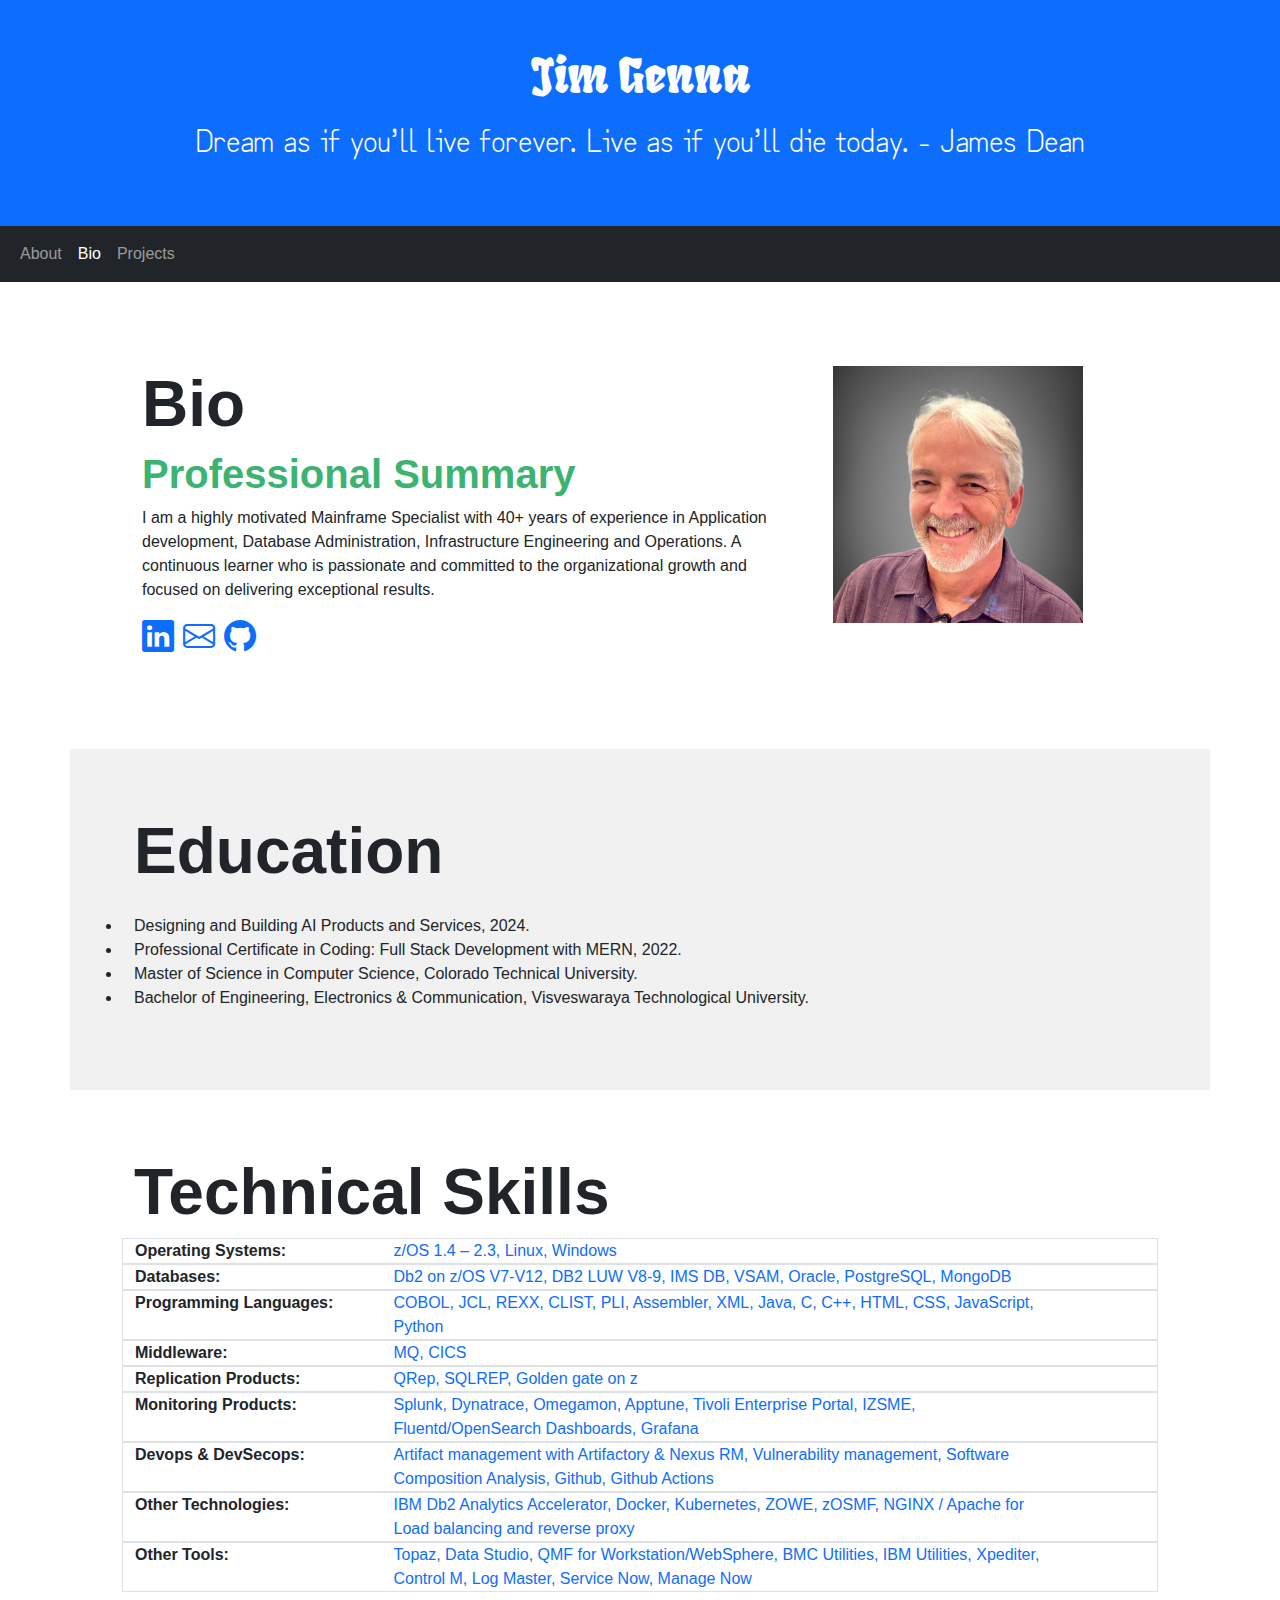
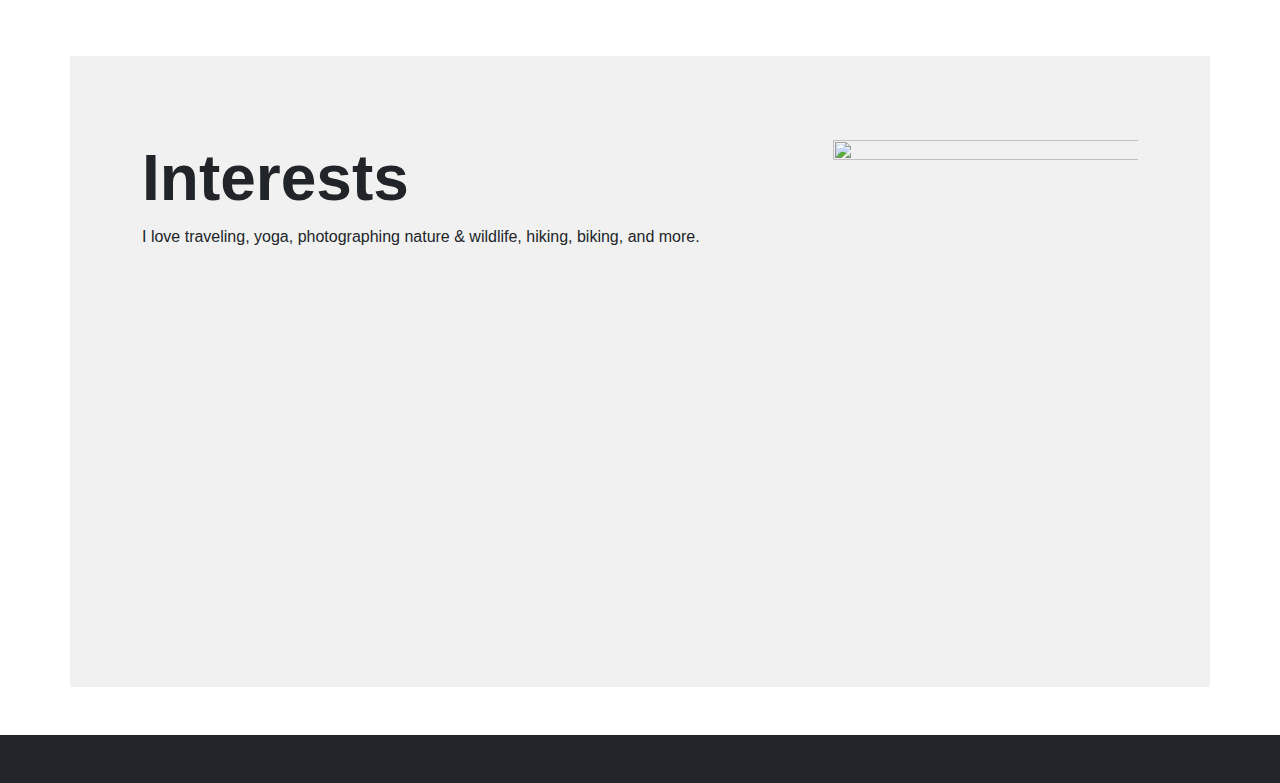
==== bio.html @ 9c7a95c5 "Create bio.html" ====
<!DOCTYPE html>
<html lang="en">
<head>
  <title>Jim's Portfolio</title>
  <meta charset="utf-8">
  <meta name="viewport" content="width=device-width, initial-scale=1">
  <link href="https://cdn.jsdelivr.net/npm/bootstrap@5.1.2/dist/css/bootstrap.min.css" rel="stylesheet">
  <link rel="stylesheet" href="https://cdn.jsdelivr.net/npm/bootstrap-icons@1.7.0/font/bootstrap-icons.css">
  <link rel="preconnect" href="https://fonts.googleapis.com">
  <link rel="preconnect" href="https://fonts.gstatic.com" crossorigin>
  <link href="https://fonts.googleapis.com/css2?family=Ceviche+One&family=Fruktur&family=Zen+Kurenaido&display=swap" rel="stylesheet">
  <script src="https://cdn.jsdelivr.net/npm/bootstrap@5.1.2/dist/js/bootstrap.bundle.min.js"></script>
  <link href="./styles.css" rel="stylesheet" />
</head>
<body>

<div class="p-5 bg-primary text-white text-center">
  <h1 style="font-family: 'Fruktur', cursive; font-size: 3em">Jim Genna </h1>
  <p style="font-family: 'Zen Kurenaido', sans-serif; font-size: 2em">Dream as if you’ll live forever. Live as if you’ll die today. - James Dean</p>
</div>

<nav class="navbar navbar-expand-sm bg-dark navbar-dark">
  <div class="container-fluid">
    <ul class="navbar-nav">
      <li class="nav-item">
        <a class="nav-link" href="index.html">About</a>
      </li>
      <li class="nav-item">
        <a class="nav-link active" href="Bio.html">Bio</a>
      </li>
      <li class="nav-item">
        <a class="nav-link" href="index.html#projects">Projects</a>
      </li>
    </ul>
  </div>
</nav>

<!-- The About Section -->
<div class="container">
    <div class="row">
      <div class="column-66">
        <h1 class="xlarge-font"><b>Bio</b></h1>
        <h1 class="medium-font" style="color:MediumSeaGreen;"><b>Professional Summary</b></h1>
        <p>I am a highly motivated Mainframe Specialist with 40+ years of experience in Application development, Database Administration, Infrastructure Engineering and Operations. A continuous learner who is passionate and committed to the organizational growth and focused on delivering exceptional results. </p>
        <h2>
            <a href="https://www.linkedin.com/in/jim-genna-9090909090"><i class="bi bi-linkedin"></i></a>
            <a href="mailto:jim.jagcloud.github@zzring.com"><i class="bi bi-envelope"></i></a>
            <a href="https://jagcloud.github.io/"><i class="bi bi-github"></i></a>
        </h2>
      </div>
      <div class="column-33">
          <img src="photofile.jpg" width="250" height="330">
      </div>
    </div>
  </div>
  
  <!-- Education Section -->
  <div class="container" style="background-color:#f1f1f1">
    <div class="row">
    <h1 class="xlarge-font"><b>Education</b></h1>
    <p>
     <li><span style="font-size:16px">Designing and Building AI Products and Services, 2024. </span></li> 
    <li><span style="font-size:16px">Professional Certificate in Coding: Full Stack Development with MERN, 2022. </span></li>
    <li><span style="font-size:16px">Master of Science in Computer Science, Colorado Technical University.</span> </li>
    <li><span style="font-size:16px">Bachelor of Engineering, Electronics & Communication, Visveswaraya Technological University.</span></li> 
    </p>
    </div>
  </div>
  
  <!-- The Tech Skills Section -->
  <div class="container">
    <div class="row">
        <h1 class="xlarge-font"><b>Technical Skills</b></h1>
        <div class="container-sm">
          <div class="row border">
                  <div class="col-sm-3 "> <Strong>Operating Systems: </Strong></div>
                  <div class="col-sm-8 text-primary">z/OS 1.4 – 2.3, Linux, Windows</div>
          </div> 
          <div class="row border">
                  <div class="col-sm-3"> <Strong>Databases: </Strong></div>
                  <div class="col-sm-8 text-primary"> Db2 on z/OS V7-V12, DB2 LUW V8-9, IMS DB, VSAM, Oracle, PostgreSQL, MongoDB</div>
          </div>
          <div class="row border">
            <div class="col-sm-3"> <Strong>Programming Languages: </Strong></div>
            <div class="col-sm-8 text-primary"> COBOL, JCL, REXX, CLIST, PLI, Assembler, XML, Java, C, C++, HTML, CSS, JavaScript, Python </div>
          </div>
          <div class="row border">
            <div class="col-sm-3"> <Strong>Middleware: </Strong></div>
            <div class="col-sm-8 text-primary"> MQ, CICS</div>
          </div>
          <div class="row border">
            <div class="col-sm-3"> <Strong>Replication Products: </Strong></div>
            <div class="col-sm-8 text-primary"> QRep, SQLREP, Golden gate on z </div>
          </div>
          <div class="row border">
            <div class="col-sm-3"> <Strong>Monitoring Products: </Strong></div>
            <div class="col-sm-8 text-primary"> Splunk, Dynatrace, Omegamon, Apptune, Tivoli Enterprise Portal, IZSME, Fluentd/OpenSearch Dashboards, Grafana </div>
          </div>
          <div class="row border">
            <div class="col-sm-3"> <Strong>Devops & DevSecops: </Strong></div>
            <div class="col-sm-8 text-primary"> Artifact management with Artifactory & Nexus RM, Vulnerability management, Software Composition Analysis, Github, Github Actions</div>
          </div>
          <div class="row border">
            <div class="col-sm-3"> <Strong>Other Technologies: </Strong></div>
            <div class="col-sm-8 text-primary"> IBM Db2 Analytics Accelerator, Docker, Kubernetes, ZOWE, zOSMF, NGINX / Apache for Load balancing and reverse proxy</div>
          </div>
          <div class="row border">
            <div class="col-sm-3"> <Strong>Other Tools: </Strong></div>
            <div class="col-sm-8 text-primary"> Topaz, Data Studio, QMF for Workstation/WebSphere, BMC Utilities, IBM Utilities, Xpediter, Control M, Log Master, Service Now, Manage Now</div>
          </div>
        </div>
  </div>
</div>
  
<!-- Hobbies Section -->
<div class="container" style="background-color:#f1f1f1">
    <div class="row">
    <div class="column-66">
    <h1 class="xlarge-font"><b>Interests</b></h1>
    <p><span style="font-size:16px">I love traveling, yoga, photographing nature & wildlife, hiking, biking, and more.</span> 
     </p>
    </div>
     <div class="column-33"><img src="Travel.jpg" width="350" height="530"></div>
    </div>
</div>


<div class="mt-5 p-4 bg-dark text-white text-center">
</div>

</body>
</html>
---- styles.css ----
.fakeimg {
    height: 200px;
    background: #aaa;
  }
  * {
  box-sizing:border-box;
}

body {
  margin: 0;
  font-family: Arial, Helvetica, sans-serif;
}

.container {
  padding: 64px;
}

.row:after {
  content: "";
  display: table;
  clear: both
}

.column-66 {
  float: left;
  width: 66.66666%;
  padding: 20px;
}

.column-33 {
  float: left;
  width: 33.33333%;
  padding: 20px;
}

.large-font {
  font-size: 48px;
}

.xlarge-font {
  font-size: 64px
}

.button {
  border: none;
  color: white;
  padding: 14px 28px;
  font-size: 16px;
  cursor: pointer;
  background-color: #04AA6D;
}

img {
  display: block;
  height: auto;
  max-width: 100%;
}

@media screen and (max-width: 1000px) {
  .column-66,
  .column-33 {
    width: 100%;
    text-align: center;
  }
  img {
    margin: auto;
  }
}
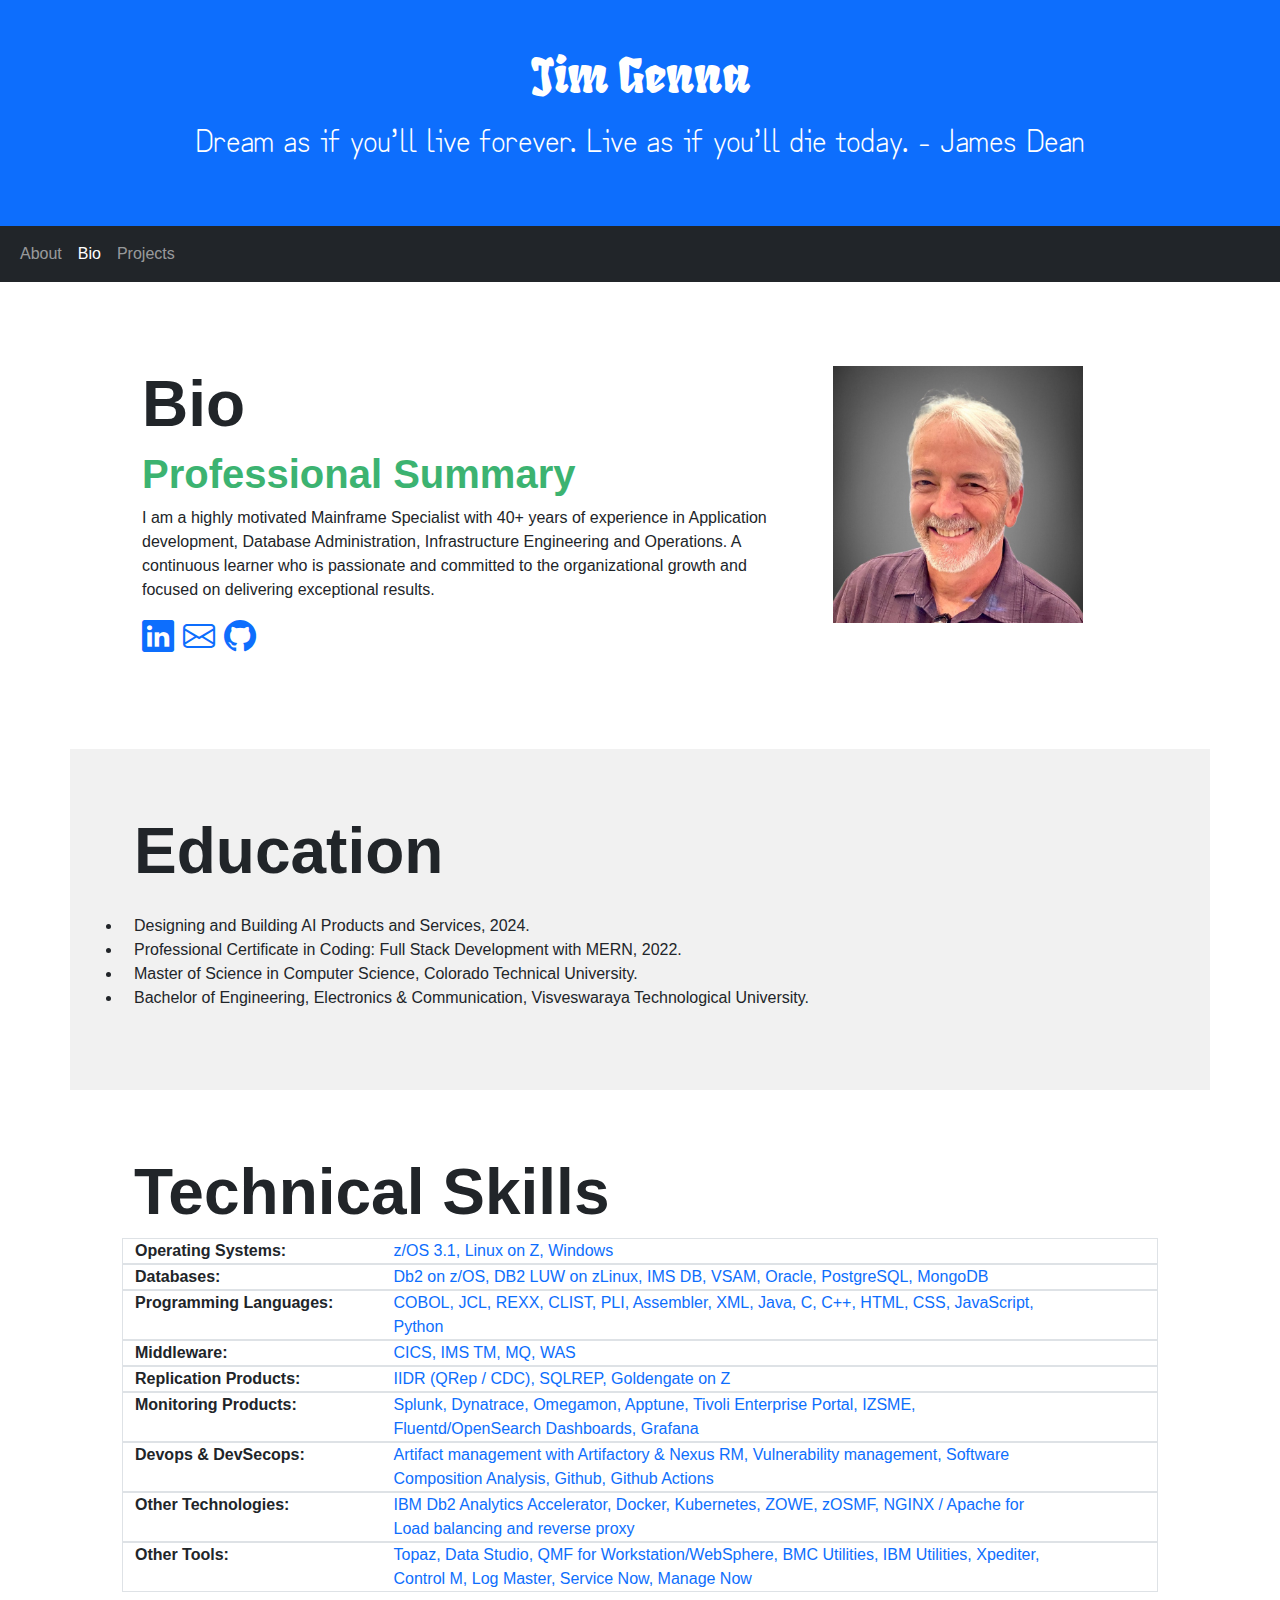
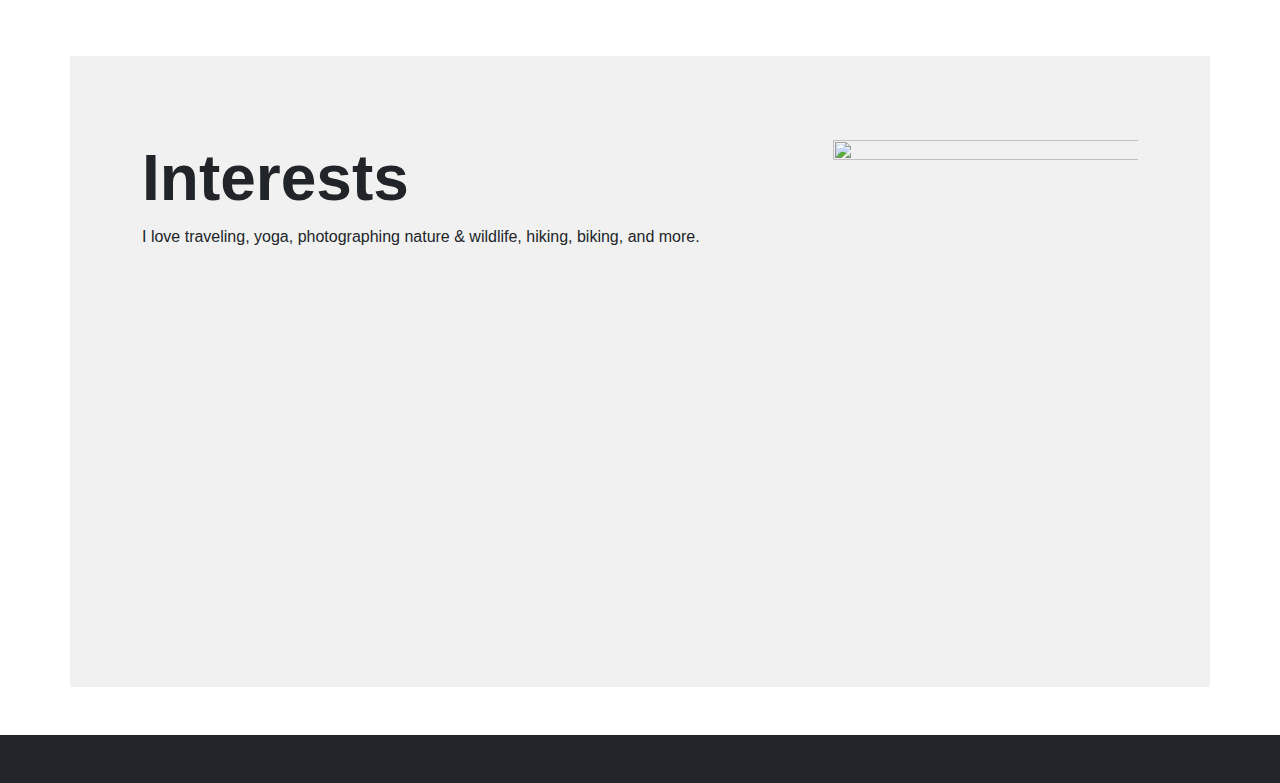
==== commit 061281d0: "Update bio.html" ====
--- a/bio.html
+++ b/bio.html
@@ -49,7 +49,7 @@
         </h2>
       </div>
       <div class="column-33">
-          <img src="photofile.jpg" width="250" height="330">
+          <img src="jimg.jpg" width="250" height="330">
       </div>
     </div>
   </div>
@@ -74,11 +74,11 @@
         <div class="container-sm">
           <div class="row border">
                   <div class="col-sm-3 "> <Strong>Operating Systems: </Strong></div>
-                  <div class="col-sm-8 text-primary">z/OS 1.4 – 2.3, Linux, Windows</div>
+                  <div class="col-sm-8 text-primary">z/OS 3.1, Linux on Z, Windows</div>
           </div> 
           <div class="row border">
                   <div class="col-sm-3"> <Strong>Databases: </Strong></div>
-                  <div class="col-sm-8 text-primary"> Db2 on z/OS V7-V12, DB2 LUW V8-9, IMS DB, VSAM, Oracle, PostgreSQL, MongoDB</div>
+                  <div class="col-sm-8 text-primary"> Db2 on z/OS, DB2 LUW on zLinux, IMS DB, VSAM, Oracle, PostgreSQL, MongoDB</div>
           </div>
           <div class="row border">
             <div class="col-sm-3"> <Strong>Programming Languages: </Strong></div>
@@ -86,11 +86,11 @@
           </div>
           <div class="row border">
             <div class="col-sm-3"> <Strong>Middleware: </Strong></div>
-            <div class="col-sm-8 text-primary"> MQ, CICS</div>
+            <div class="col-sm-8 text-primary"> CICS, IMS TM, MQ, WAS</div>
           </div>
           <div class="row border">
             <div class="col-sm-3"> <Strong>Replication Products: </Strong></div>
-            <div class="col-sm-8 text-primary"> QRep, SQLREP, Golden gate on z </div>
+            <div class="col-sm-8 text-primary"> IIDR (QRep / CDC), SQLREP, Goldengate on Z </div>
           </div>
           <div class="row border">
             <div class="col-sm-3"> <Strong>Monitoring Products: </Strong></div>
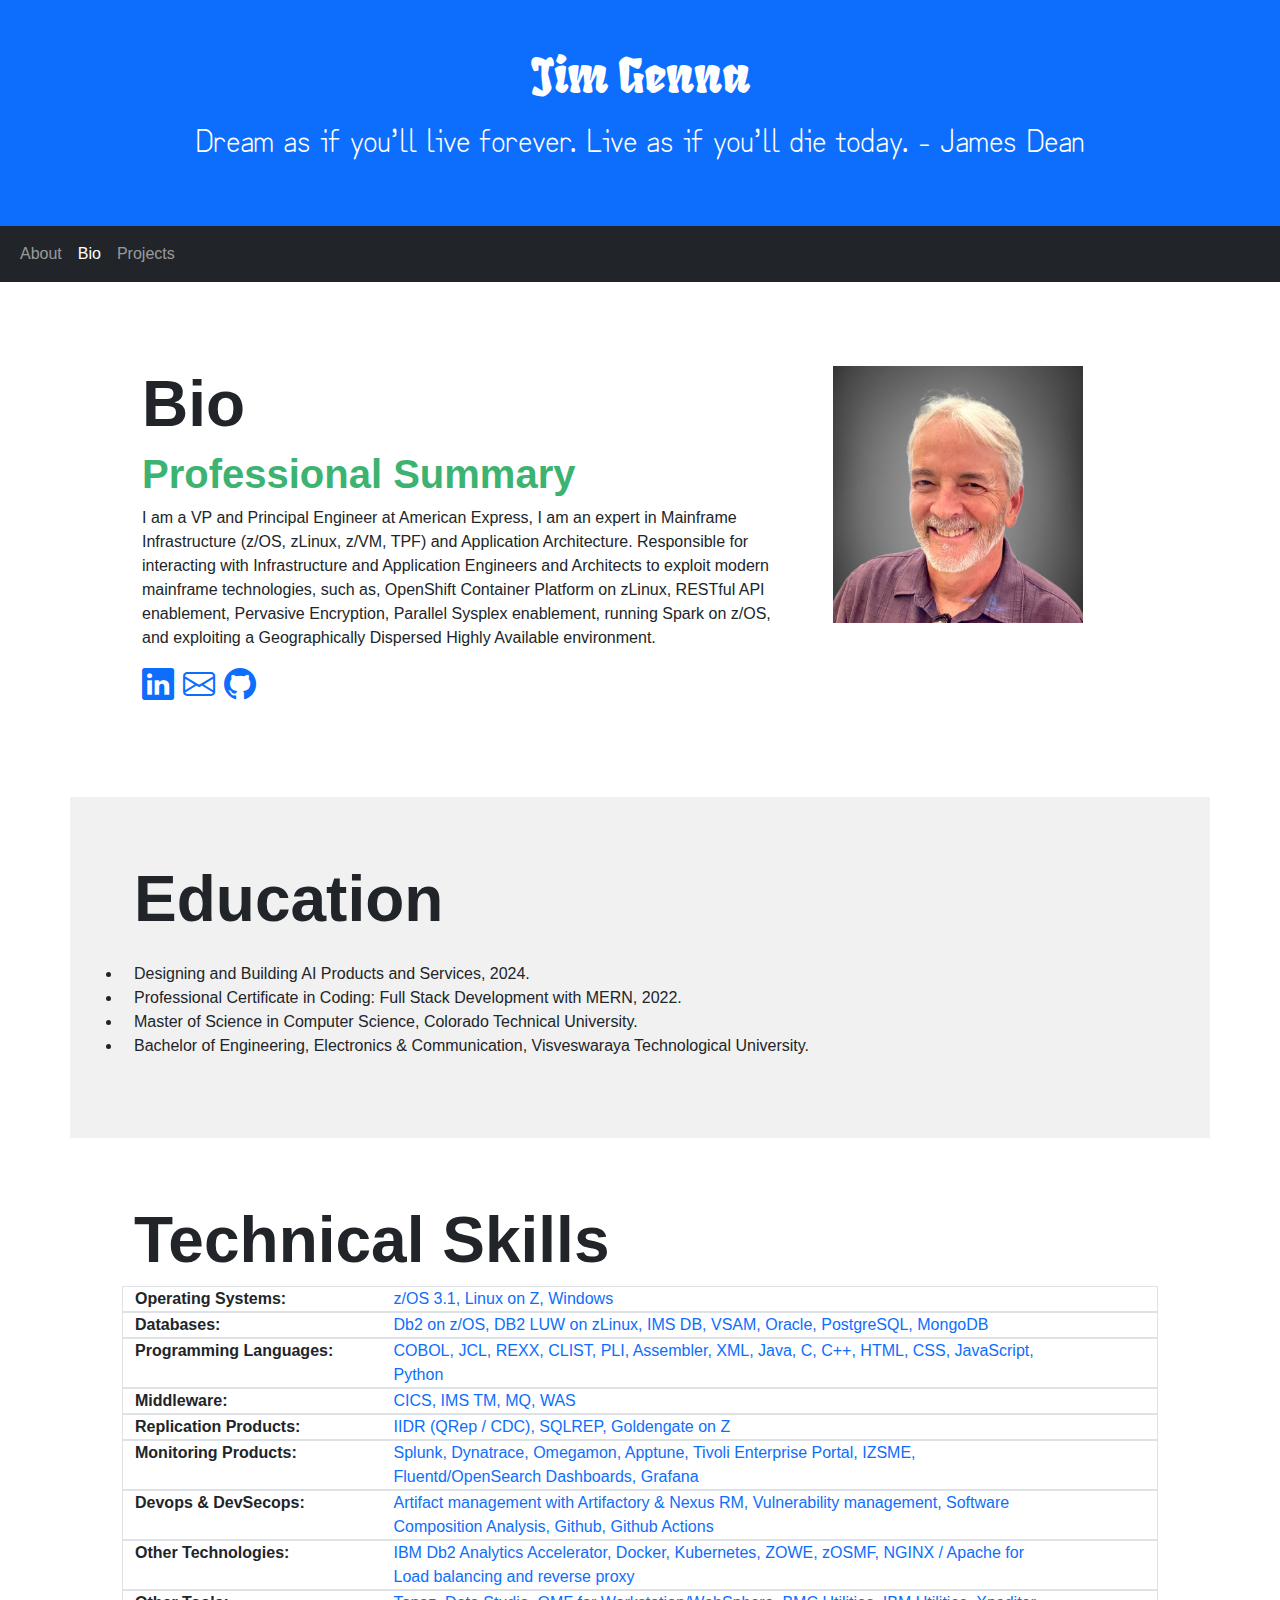
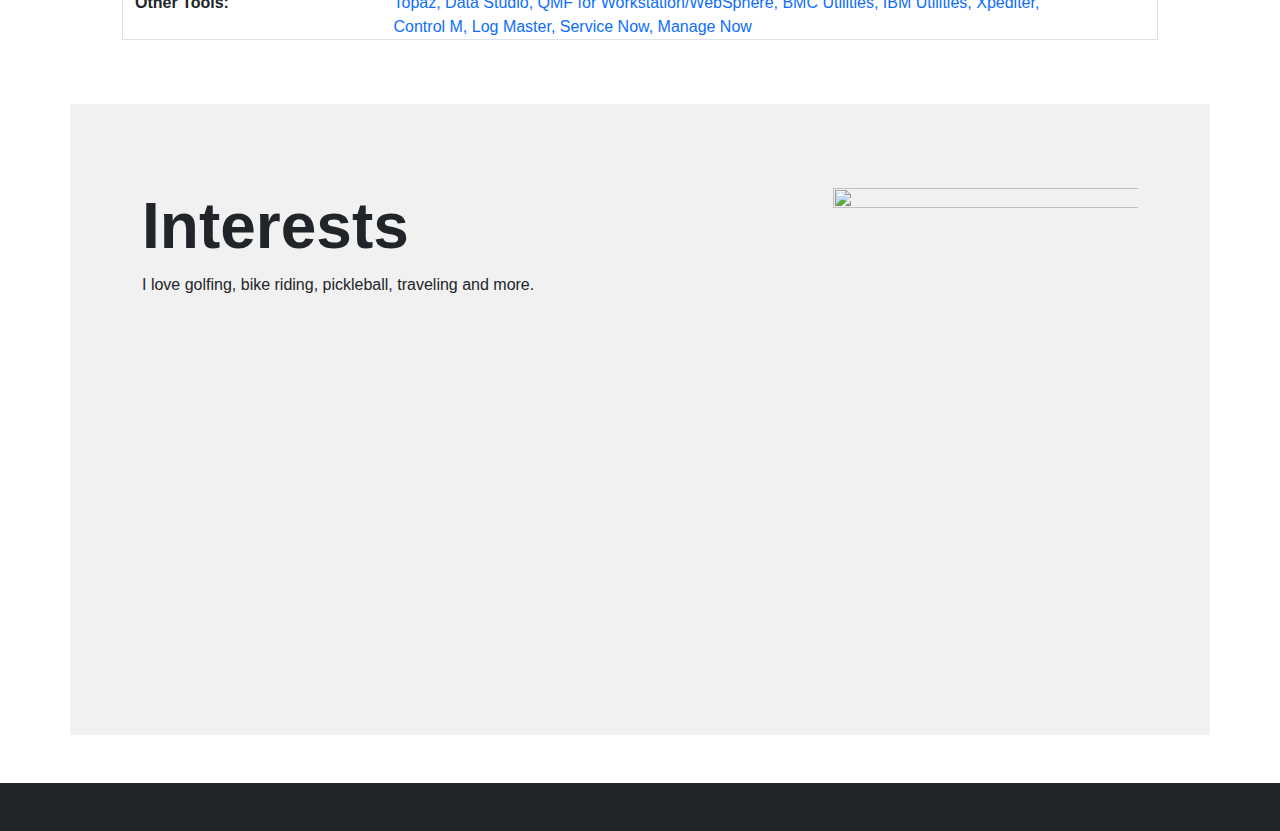
==== commit 7cc61bff: "Update bio.html" ====
--- a/bio.html
+++ b/bio.html
@@ -41,9 +41,9 @@
       <div class="column-66">
         <h1 class="xlarge-font"><b>Bio</b></h1>
         <h1 class="medium-font" style="color:MediumSeaGreen;"><b>Professional Summary</b></h1>
-        <p>I am a highly motivated Mainframe Specialist with 40+ years of experience in Application development, Database Administration, Infrastructure Engineering and Operations. A continuous learner who is passionate and committed to the organizational growth and focused on delivering exceptional results. </p>
+        <p>I am a VP and Principal Engineer at American Express, I am an expert in Mainframe Infrastructure (z/OS, zLinux, z/VM, TPF) and Application Architecture. Responsible for interacting with Infrastructure and Application Engineers and Architects to exploit modern mainframe technologies, such as, OpenShift Container Platform on zLinux, RESTful API enablement, Pervasive Encryption, Parallel Sysplex enablement, running Spark on z/OS, and exploiting a Geographically Dispersed Highly Available environment. </p>
         <h2>
-            <a href="https://www.linkedin.com/in/jim-genna-9090909090"><i class="bi bi-linkedin"></i></a>
+            <a href="https://www.linkedin.com/in/jim-genna"><i class="bi bi-linkedin"></i></a>
             <a href="mailto:jim.jagcloud.github@zzring.com"><i class="bi bi-envelope"></i></a>
             <a href="https://jagcloud.github.io/"><i class="bi bi-github"></i></a>
         </h2>
@@ -117,10 +117,10 @@
     <div class="row">
     <div class="column-66">
     <h1 class="xlarge-font"><b>Interests</b></h1>
-    <p><span style="font-size:16px">I love traveling, yoga, photographing nature & wildlife, hiking, biking, and more.</span> 
+    <p><span style="font-size:16px">I love golfing, bike riding, pickleball, traveling and more.</span> 
      </p>
     </div>
-     <div class="column-33"><img src="Travel.jpg" width="350" height="530"></div>
+     <div class="column-33"><img src="sedonabikes.jpg" width="350" height="530"></div>
     </div>
 </div>
 
